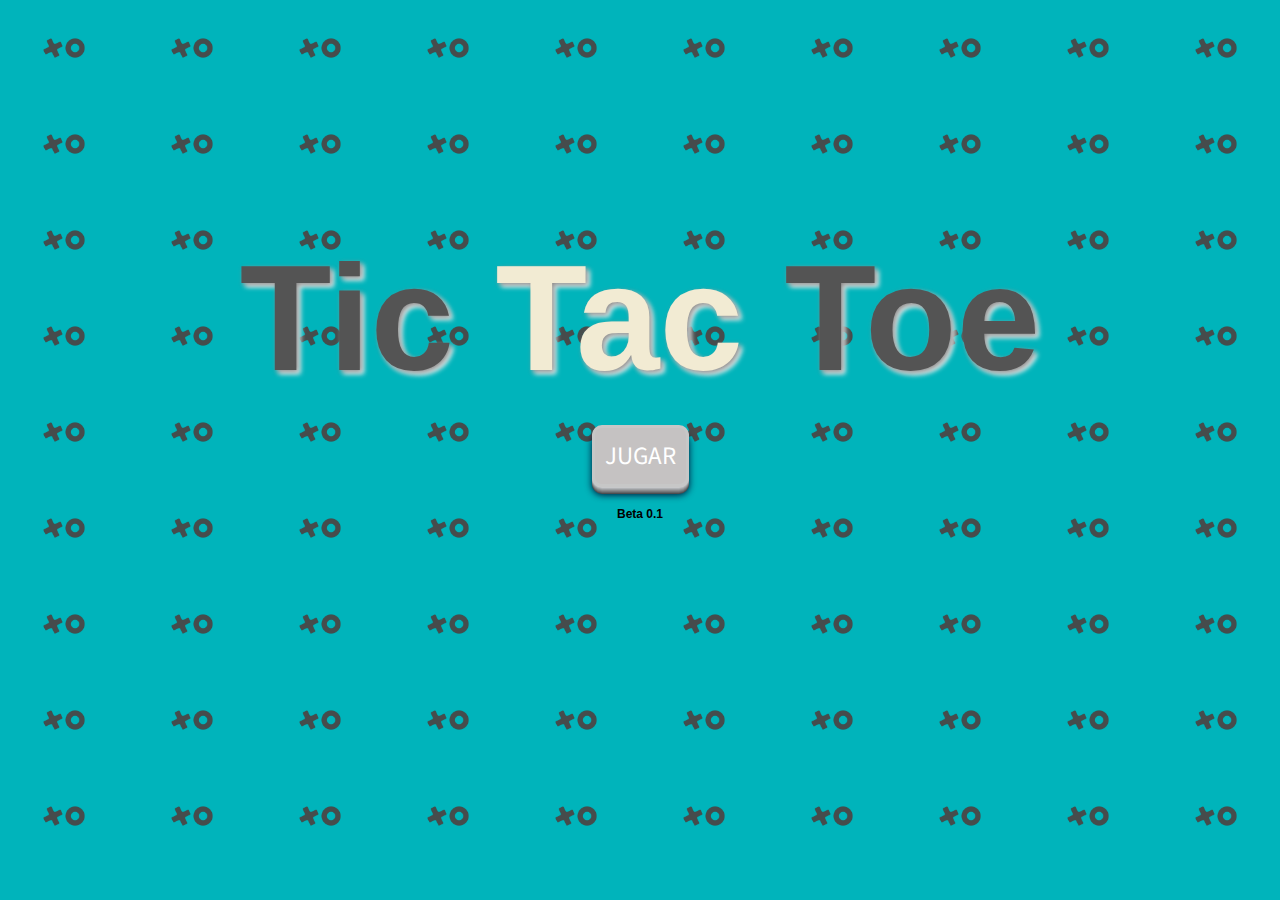
==== portada.html @ adbd683c "Se hizo la actualizacion de los archivos, eliminando los innecesarios" ====
<!DOCTYPE html>
<html lang="es">
<head>
    <meta charset="UTF-8">
    <title>TicTacToe</title>
    <meta content="Valentino Gaggio - Indalecio Filippin Figueroa" name="Autor">
    <meta content="Web del TikTakToe" name="Descripcion">
    <meta content="TikTakToe, Juego, Estrategia, Cruz, Circulo, Juego de Mesa, Entretenimiento" name="Palabras Claves">
    <link rel="shortcut icon" href="Images/logo_tictactoe.png" type="image/png">
    <link rel="stylesheet" href="./styles/portada.css" type="text/css">
    <link rel="preconnect" href="https://fonts.gstatic.com">
    <link href="https://fonts.googleapis.com/css2?family=KoHo:wght@500&display=swap" rel="stylesheet">
    <link href="https://fonts.googleapis.com/css2?family=Roboto:wght@500&family=Source+Sans+Pro:wght@700&display=swap" rel="stylesheet">
    <link rel="stylesheet" href="https://use.fontawesome.com/releases/v5.8.1/css/all.css" integrity="sha384-50oBUHEmvpQ+1lW4y57PTFmhCaXp0ML5d60M1M7uH2+nqUivzIebhndOJK28anvf" crossorigin="anonymous">
</head>
<body>
    <section>

        <input type="checkbox" id="Sub1">

        <label for="Sub1" class="icon icon-info"></label>

        <div class="modal">
            <div class="contenedor">
                <header>INFORMACION</header>
                <label for="Sub1">X</label>
                <div class="contenido">
                    <p>
                        Este juego es un proyecto desarrollado por estudiantes de Segundo Año de la Universidad Católica de Córdoba.
                    </p>
                    <p>
                        Dirigido, producido y testeado por: Gaggio Valentino y Filippin Figueroa Indalecio (alumnos de Ingenieria de Sistemas).

                    </p>
                    <p>
                        Actualmente es una version de prueba, cualquier sugerencia es bienvenida a nuestro contacto: 2008430@ucc.edu.ar - 2006327@ucc.edu.ar.
                    </p>
                    <p>
                        <b>Se encuentra en su version Beta 0.1 - 2022</b>
                    </p>
                </div>
            </div>
        </div>

        <header>
            <h1 class="titulo">Tic <span>Tac</span> Toe</h1>
        </header>

        <div>
            <button onclick=" location.href='index.html'" class="BotonJUGAR">JUGAR</button>
        </div>

        <h6 class="version">Beta 0.1</h6>

    </section>

</body>
</html>
---- styles/portada.css ----
* {
    box-sizing: border-box;
    margin: 0;
    padding: 0;
}

@font-face {
    font-family: 'icomoon';
    src:  url('fonts/icomoon.eot?kv6mkr');
    src:  url('fonts/icomoon.eot?kv6mkr#iefix') format('embedded-opentype'),
    url('fonts/icomoon.ttf?kv6mkr') format('truetype'),
    url('fonts/icomoon.woff?kv6mkr') format('woff'),
    url('fonts/icomoon.svg?kv6mkr#icomoon') format('svg');
    font-weight: normal;
    font-style: normal;
    font-display: block;
}

body {
    background: url(./images/fondo_tictactoe.gif);
    background-size: 10%;
    background-repeat: repeat;
    -moz-user-select: none; 
    -webkit-user-select: none;
    -ms-user-select: none;
    user-select: none; 
}

.section {
    width: 100%;
    height: calc(100vh - 100px);
    padding: 20px 20px;
    display: flex;
    flex-direction: column;
    justify-content: space-around;
}

[class^="icon-"], [class*=" icon-"] {
    font-family: 'icomoon';
    speak-as: never;
    font-style: normal;
    font-weight: normal;
    font-variant: normal;
    text-transform: none;
    line-height: 1;
    height: 40px;
    width: 40px;
    margin-left: 97%;
  
    -webkit-font-smoothing: antialiased;
    -moz-osx-font-smoothing: grayscale;
}

.icon-info:before {
    content: "\ea0c";
    color: #000707;
    font-size: 40px;
    cursor: pointer;
}

.icon icon-info{
    background: #fff;
    padding: 10px 15px;
    border-radius: 4px;
    cursor: pointer;
}

.modal{
    position: fixed;
    top: 0;
    left: 0;
    width: 100%;
    height: 100%;
    background: rgba(0,0,0,0.5);
    opacity: 0;
    visibility: hidden;
    z-index: 1000;
}

#Sub1:checked ~ .modal{
    transition: all 500ms ease;
    position: fixed;
    opacity: 1;
    visibility: visible;
}

.contenedor{
    width: 500px;
    height: 230px;
    border-radius: 15px;
    margin: 10em auto;
    background: rgba(255, 255, 255, 0.833);
    box-shadow: 1px 7px 25px rgba(0,0,0,0.6);
    transition: all 500ms ease;
    position: relative;
    transform: translateY(-30%);
}

#Sub1:checked ~ .modal .contenedor{
    transform: translateY(0%);
}

.contenedor header{
    border-top-left-radius: 15px;
    border-top-right-radius: 15px;
    padding: 10px;
    background: #2e9095;
    color: #fff;
    font-family: 'Source Sans Pro';
    font-size: 17px;
}

.contenedor label{
    position: absolute;
    top: 8px;
    right: 12px;
    color: #fff;
    font-size: 23px;
    cursor: pointer;
    transition: color .3s;
    font-family: monospace;
}

.contenedor label:hover  {
    color: rgb(0, 0, 0);
    transition: color .3s;
}

.contenido{
    padding: 6px 10px 10px;
    font-family: helvetica neue;
    text-align: justify;
    color: #545454;
}

.contenido h3{
    margin-bottom: 10px;
}

.contenido p{
    margin-bottom: 7px;
}

#Sub1{
    display: none;
}

@keyframes atras{
    0%{
        margin: 5px 0 0 5px;
    }

    100%{
        margin: 5px 0 0 20px;
    }
}

.titulo {
    font-family: sans-serif;
    font-size: 150px;
    color: #545454;
    text-shadow: 2px 2px 5px #8a8a8a, 4px 4px 5px white;
    text-align: center;
    margin-top: 15%;
}

.titulo span {
    color: #f2ebd3;
}

.BotonJUGAR {
    cursor: pointer;
    display: block;
    text-decoration: none;
    padding: 10px;
    margin: 20px auto;
    color: #ffffff;
    background-color: rgb(197 194 194);
    border-radius: 10px;
    border: 3px solid #c7c7c7;
    animation-name: rotar;
    animation-delay: 1s;
    animation-duration: 5s;
    animation-iteration-count: infinite;
    font-family: 'Source Sans Pro', sans-serif;
    font-size: 25px;
    box-shadow: 0px 1px 0px #c7c8ca, 0px 2px 0px #b1b3b6, 0px 3px 0px #9d9fa2, 0px 4px 0px #8a8c8e, 0px 5px 0px #77787b, 0px 6px 0px #636466, 0px 7px 0px #4d4d4f, 0px 8px 7px #001135;
    transition: font-size .4s ease, padding .4s ease, color .4s ease, background-color .4s ease, border .4s ease, margin .4s ease;
    z-index: 10;
}

.BotonJUGAR:hover {
    color: #bdbcbc;
    background-color: #ffffff;
    border: 3px solid #e0e0e0;
    padding: 13px;
    margin: 15px auto;
    font-size: 28px;
    transition: all .4s;
}

@keyframes rotar {
    80%{
        transform: rotate(0);
    }

    82.5%{
        transform: rotate(-10deg);
    }

    85%{
        transform: rotate(0);
    }

    87.5%{
        transform: rotate(10deg);
    }

    90%{
        transform: rotate(0);
    }

    92.5%{
        transform: rotate(-10deg);
    }

    95%{
        transform: rotate(0);
    }

    97.5%{
        transform: rotate(10deg);
    }

    100%{
        transform: rotate(0);
    }

}

.version {
    text-align: center;
    font-size: 12px;
    font-family: sans-serif;
}
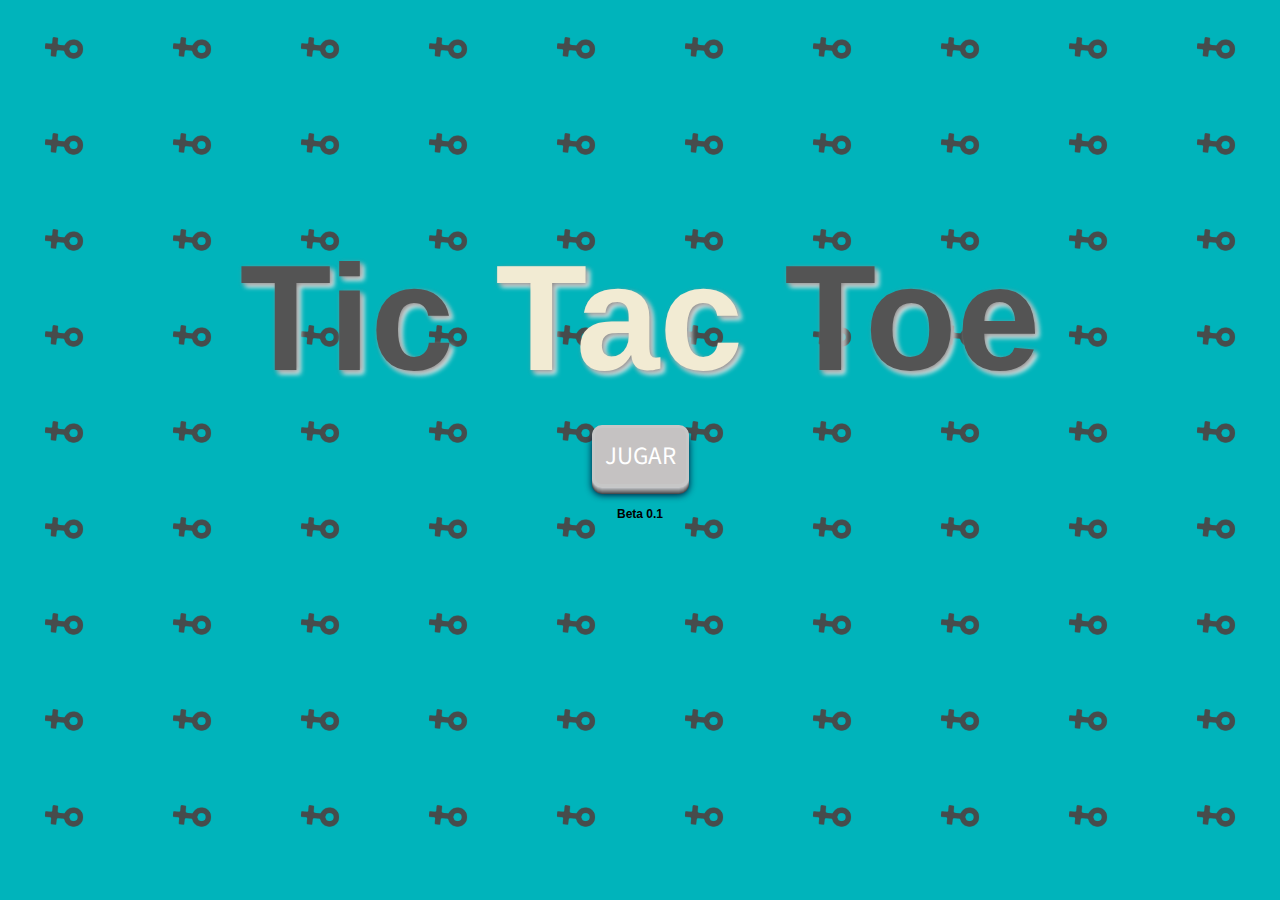
==== commit 4f0dc8d8: "se solucionaron errores de css" ====
--- a/portada.html
+++ b/portada.html
@@ -1,18 +1,21 @@
 <!DOCTYPE html>
 <html lang="es">
+
 <head>
     <meta charset="UTF-8">
     <title>TicTacToe</title>
     <meta content="Valentino Gaggio - Indalecio Filippin Figueroa" name="Autor">
     <meta content="Web del TikTakToe" name="Descripcion">
     <meta content="TikTakToe, Juego, Estrategia, Cruz, Circulo, Juego de Mesa, Entretenimiento" name="Palabras Claves">
-    <link rel="shortcut icon" href="Images/logo_tictactoe.png" type="image/png">
+    <link rel="shortcut icon" href="./images/logo_tictactoe.png" type="image/png">
+    <link rel="preconnect" href="https://fonts.gstatic.com">
+    <link href="https://fonts.googleapis.com/css2?family=Roboto:wght@500&family=Source+Sans+Pro:wght@700&display=swap"
+        rel="stylesheet">
+    <link rel="stylesheet" href="https://use.fontawesome.com/releases/v5.8.1/css/all.css"
+        integrity="sha384-50oBUHEmvpQ+1lW4y57PTFmhCaXp0ML5d60M1M7uH2+nqUivzIebhndOJK28anvf" crossorigin="anonymous">
     <link rel="stylesheet" href="./styles/portada.css" type="text/css">
-    <link rel="preconnect" href="https://fonts.gstatic.com">
-    <link href="https://fonts.googleapis.com/css2?family=KoHo:wght@500&display=swap" rel="stylesheet">
-    <link href="https://fonts.googleapis.com/css2?family=Roboto:wght@500&family=Source+Sans+Pro:wght@700&display=swap" rel="stylesheet">
-    <link rel="stylesheet" href="https://use.fontawesome.com/releases/v5.8.1/css/all.css" integrity="sha384-50oBUHEmvpQ+1lW4y57PTFmhCaXp0ML5d60M1M7uH2+nqUivzIebhndOJK28anvf" crossorigin="anonymous">
 </head>
+
 <body>
     <section>
 
@@ -26,14 +29,17 @@
                 <label for="Sub1">X</label>
                 <div class="contenido">
                     <p>
-                        Este juego es un proyecto desarrollado por estudiantes de Segundo Año de la Universidad Católica de Córdoba.
+                        Este juego es un proyecto desarrollado por estudiantes de Segundo Año de la Universidad Católica
+                        de Córdoba.
                     </p>
                     <p>
-                        Dirigido, producido y testeado por: Gaggio Valentino y Filippin Figueroa Indalecio (alumnos de Ingenieria de Sistemas).
+                        Dirigido, producido y testeado por: Gaggio Valentino y Filippin Figueroa Indalecio (alumnos de
+                        Ingenieria de Sistemas).
 
                     </p>
                     <p>
-                        Actualmente es una version de prueba, cualquier sugerencia es bienvenida a nuestro contacto: 2008430@ucc.edu.ar - 2006327@ucc.edu.ar.
+                        Actualmente es una version de prueba, cualquier sugerencia es bienvenida a nuestro contacto:
+                        2008430@ucc.edu.ar - 2006327@ucc.edu.ar.
                     </p>
                     <p>
                         <b>Se encuentra en su version Beta 0.1 - 2022</b>
@@ -55,4 +61,5 @@
     </section>
 
 </body>
+
 </html>